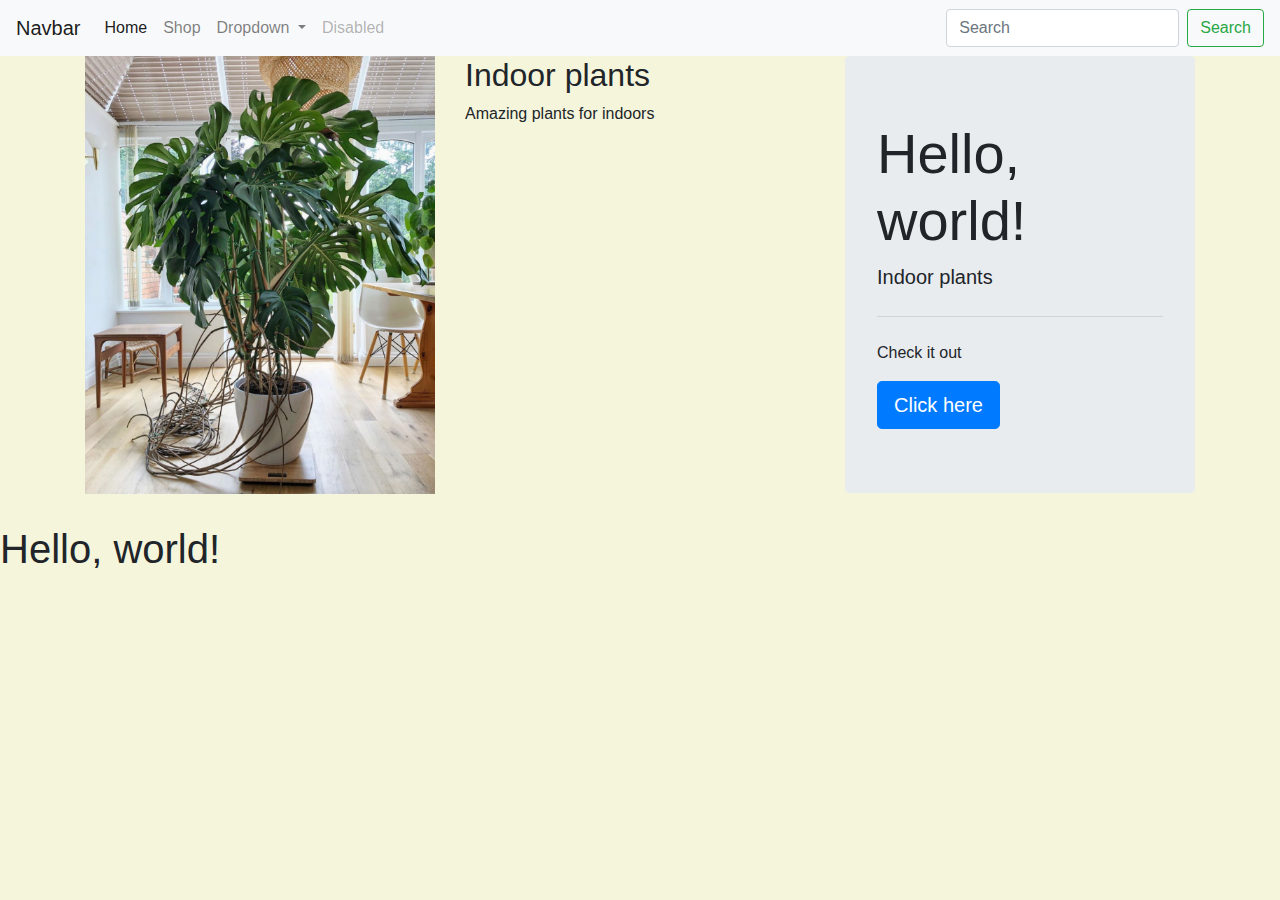
==== index.html @ 372bf091 "nav bar" ====
<!doctype html>
<html lang="en">
  <head>
    <!-- Required meta tags -->
    <meta charset="utf-8">
    <meta name="viewport" content="width=device-width, initial-scale=1">

    <!-- Bootstrap CSS -->
    <link rel="stylesheet" href="css/bootstrap.min.css">
    
  <!--Customized css-->
  <link href="css/styles.css" rel="stylesheet" type="text/css">

    <title>Plant Inspo by Wieke</title>
  </head>
  <body>

 <!-- Navbar starts here --> 
 <nav class="navbar navbar-expand-lg navbar-light bg-light">
  <a class="navbar-brand" href="#">Navbar</a>
  <button class="navbar-toggler" type="button" data-toggle="collapse" data-target="#navbarSupportedContent" aria-controls="navbarSupportedContent" aria-expanded="false" aria-label="Toggle navigation">
    <span class="navbar-toggler-icon"></span>
  </button>

  <div class="collapse navbar-collapse" id="navbarSupportedContent">
    <ul class="navbar-nav mr-auto">
      <li class="nav-item active">
        <a class="nav-link" href="#">Home <span class="sr-only">(current)</span></a>
      </li>
      <li class="nav-item">
        <a class="nav-link" href="#">Shop</a>
      </li>
      <li class="nav-item dropdown">
        <a class="nav-link dropdown-toggle" href="#" id="navbarDropdown" role="button" data-toggle="dropdown" aria-haspopup="true" aria-expanded="false">
          Dropdown
        </a>
        <div class="dropdown-menu" aria-labelledby="navbarDropdown">
          <a class="dropdown-item" href="#">Action</a>
          <a class="dropdown-item" href="#">Another action</a>
          <div class="dropdown-divider"></div>
          <a class="dropdown-item" href="#">Something else here</a>
        </div>
      </li>
      <li class="nav-item">
        <a class="nav-link disabled" href="#" tabindex="-1" aria-disabled="true">Disabled</a>
      </li>
    </ul>
    <form class="form-inline my-2 my-lg-0">
      <input class="form-control mr-sm-2" type="search" placeholder="Search" aria-label="Search">
      <button class="btn btn-outline-success my-2 my-sm-0" type="submit">Search</button>
    </form>
  </div>
</nav>

<!--Navbar ends-->

<!-- grid! -->
		<div class="container">
            <div class="row">
              <div class="col-sm-12 col-md-6 col-lg-4 col-xl-4">
          <img class="img-fluid" src="images/plant.jpg" alt="monstera">   
              </div>
              <div class="col-sm-12 col-md-6 col-lg-4 col-xl-4">
                  <h2>Indoor plants</h2>
              <p> Amazing plants for indoors </p></div>
              <div class="col-sm-12 col-md-6 col-lg-4 col-xl-4">
                <div class="jumbotron">
            <h1 class="display-4">Hello, world!</h1>
            <p class="lead">Indoor plants</p>
            <hr class="my-4">
            <p>Check it out</p>
            <a class="btn btn-primary btn-lg" href="183419.html" role="button">Click here</a>
          </div>
              </div>
            </div>
          </div>
    
    <h1>Hello, world!</h1>

    <!-- Optional JavaScript -->
    <!-- Option 1: Bootstrap Bundle with Popper (included in the bootstrap js)-->
    <script src="js/jquery-3.6.0.slim.min.js"></script>
    <script src="js/bootstrap.bundle.min.js"></script>

  </body>
</html>
---- css/styles.css ----
body {
background-color: beige;
}
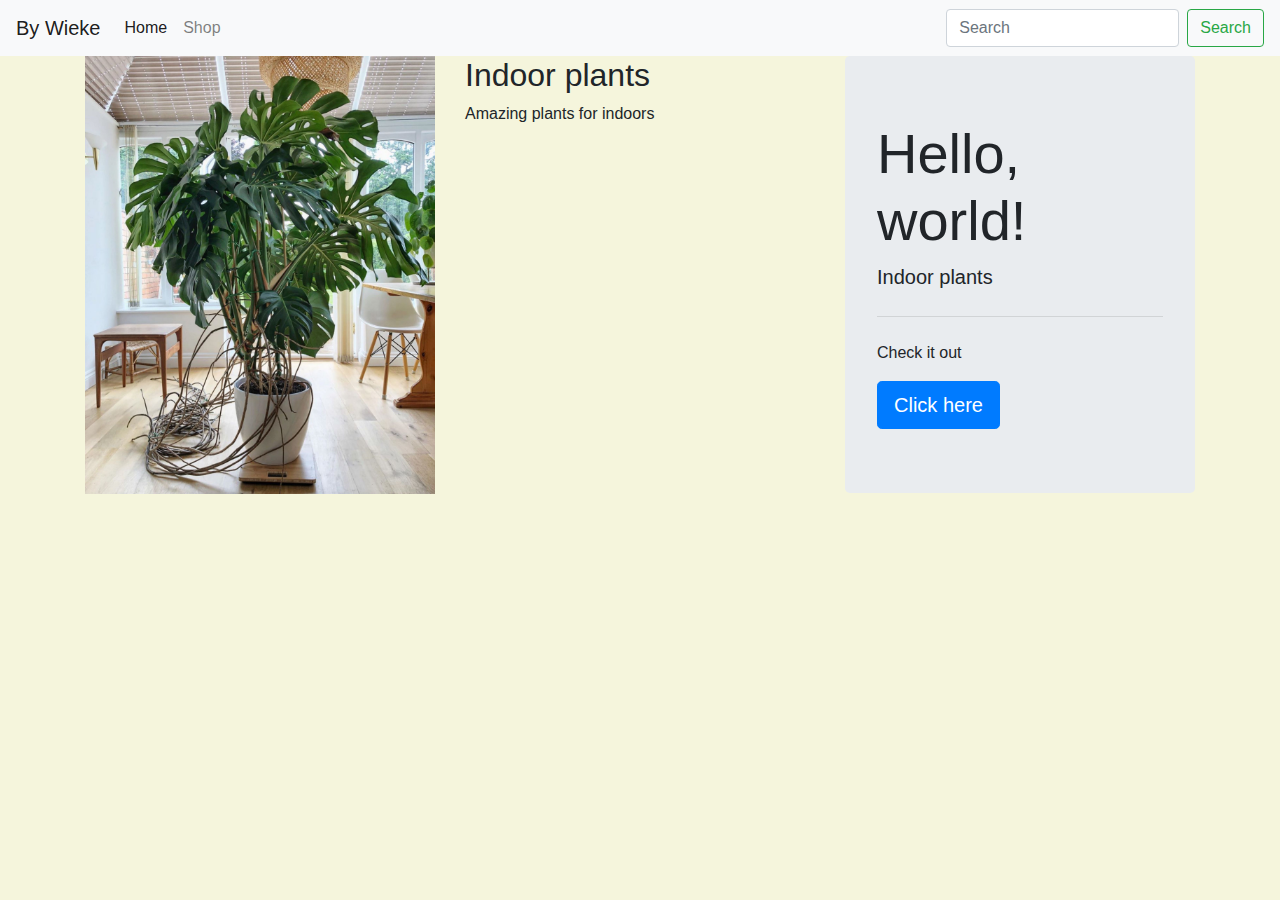
==== commit c0167008: "some changes" ====
--- a/index.html
+++ b/index.html
@@ -17,7 +17,7 @@
 
  <!-- Navbar starts here --> 
  <nav class="navbar navbar-expand-lg navbar-light bg-light">
-  <a class="navbar-brand" href="#">Navbar</a>
+  <a class="navbar-brand" href="index.html">By Wieke</a>
   <button class="navbar-toggler" type="button" data-toggle="collapse" data-target="#navbarSupportedContent" aria-controls="navbarSupportedContent" aria-expanded="false" aria-label="Toggle navigation">
     <span class="navbar-toggler-icon"></span>
   </button>
@@ -25,24 +25,10 @@
   <div class="collapse navbar-collapse" id="navbarSupportedContent">
     <ul class="navbar-nav mr-auto">
       <li class="nav-item active">
-        <a class="nav-link" href="#">Home <span class="sr-only">(current)</span></a>
+        <a class="nav-link" href="index.html">Home <span class="sr-only">(current)</span></a>
       </li>
       <li class="nav-item">
-        <a class="nav-link" href="#">Shop</a>
-      </li>
-      <li class="nav-item dropdown">
-        <a class="nav-link dropdown-toggle" href="#" id="navbarDropdown" role="button" data-toggle="dropdown" aria-haspopup="true" aria-expanded="false">
-          Dropdown
-        </a>
-        <div class="dropdown-menu" aria-labelledby="navbarDropdown">
-          <a class="dropdown-item" href="#">Action</a>
-          <a class="dropdown-item" href="#">Another action</a>
-          <div class="dropdown-divider"></div>
-          <a class="dropdown-item" href="#">Something else here</a>
-        </div>
-      </li>
-      <li class="nav-item">
-        <a class="nav-link disabled" href="#" tabindex="-1" aria-disabled="true">Disabled</a>
+        <a class="nav-link" href="183419.html">Shop</a>
       </li>
     </ul>
     <form class="form-inline my-2 my-lg-0">
@@ -75,7 +61,6 @@
             </div>
           </div>
     
-    <h1>Hello, world!</h1>
 
     <!-- Optional JavaScript -->
     <!-- Option 1: Bootstrap Bundle with Popper (included in the bootstrap js)-->
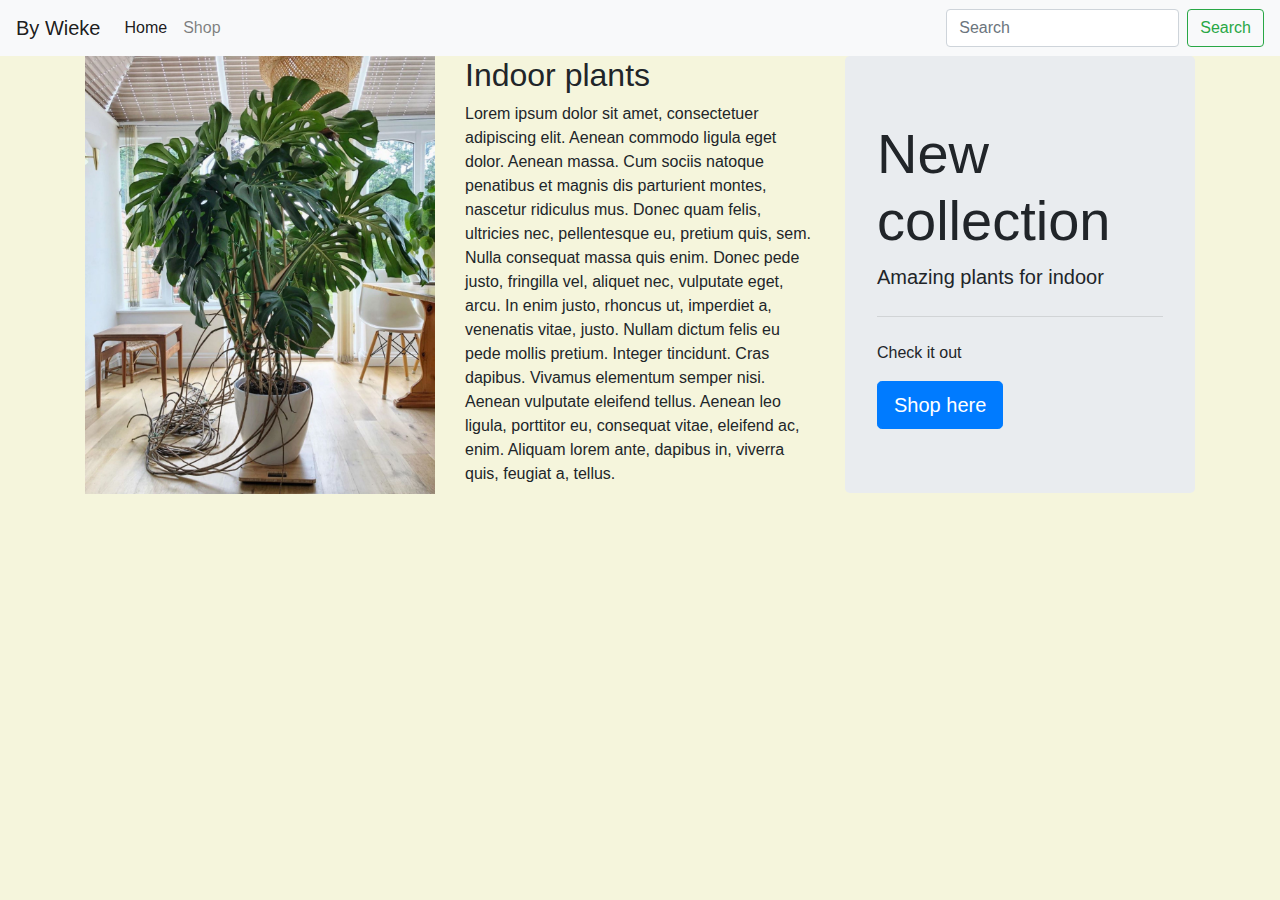
==== commit b7242279: "More changes" ====
--- a/index.html
+++ b/index.html
@@ -48,14 +48,14 @@
               </div>
               <div class="col-sm-12 col-md-6 col-lg-4 col-xl-4">
                   <h2>Indoor plants</h2>
-              <p> Amazing plants for indoors </p></div>
+              <p> Lorem ipsum dolor sit amet, consectetuer adipiscing elit. Aenean commodo ligula eget dolor. Aenean massa. Cum sociis natoque penatibus et magnis dis parturient montes, nascetur ridiculus mus. Donec quam felis, ultricies nec, pellentesque eu, pretium quis, sem. Nulla consequat massa quis enim. Donec pede justo, fringilla vel, aliquet nec, vulputate eget, arcu. In enim justo, rhoncus ut, imperdiet a, venenatis vitae, justo. Nullam dictum felis eu pede mollis pretium. Integer tincidunt. Cras dapibus. Vivamus elementum semper nisi. Aenean vulputate eleifend tellus. Aenean leo ligula, porttitor eu, consequat vitae, eleifend ac, enim. Aliquam lorem ante, dapibus in, viverra quis, feugiat a, tellus.</p></div>
               <div class="col-sm-12 col-md-6 col-lg-4 col-xl-4">
                 <div class="jumbotron">
-            <h1 class="display-4">Hello, world!</h1>
-            <p class="lead">Indoor plants</p>
+            <h1 class="display-4">New collection</h1>
+            <p class="lead">Amazing plants for indoor</p>
             <hr class="my-4">
             <p>Check it out</p>
-            <a class="btn btn-primary btn-lg" href="183419.html" role="button">Click here</a>
+            <a class="btn btn-primary btn-lg" href="183419.html" role="button">Shop here</a>
           </div>
               </div>
             </div>
--- a/css/styles.css
+++ b/css/styles.css
@@ -1,3 +1,8 @@
 body {
 background-color: beige;
 }
+
+.imagefluid2 {
+    height: 450px;
+    width: 350px;
+}